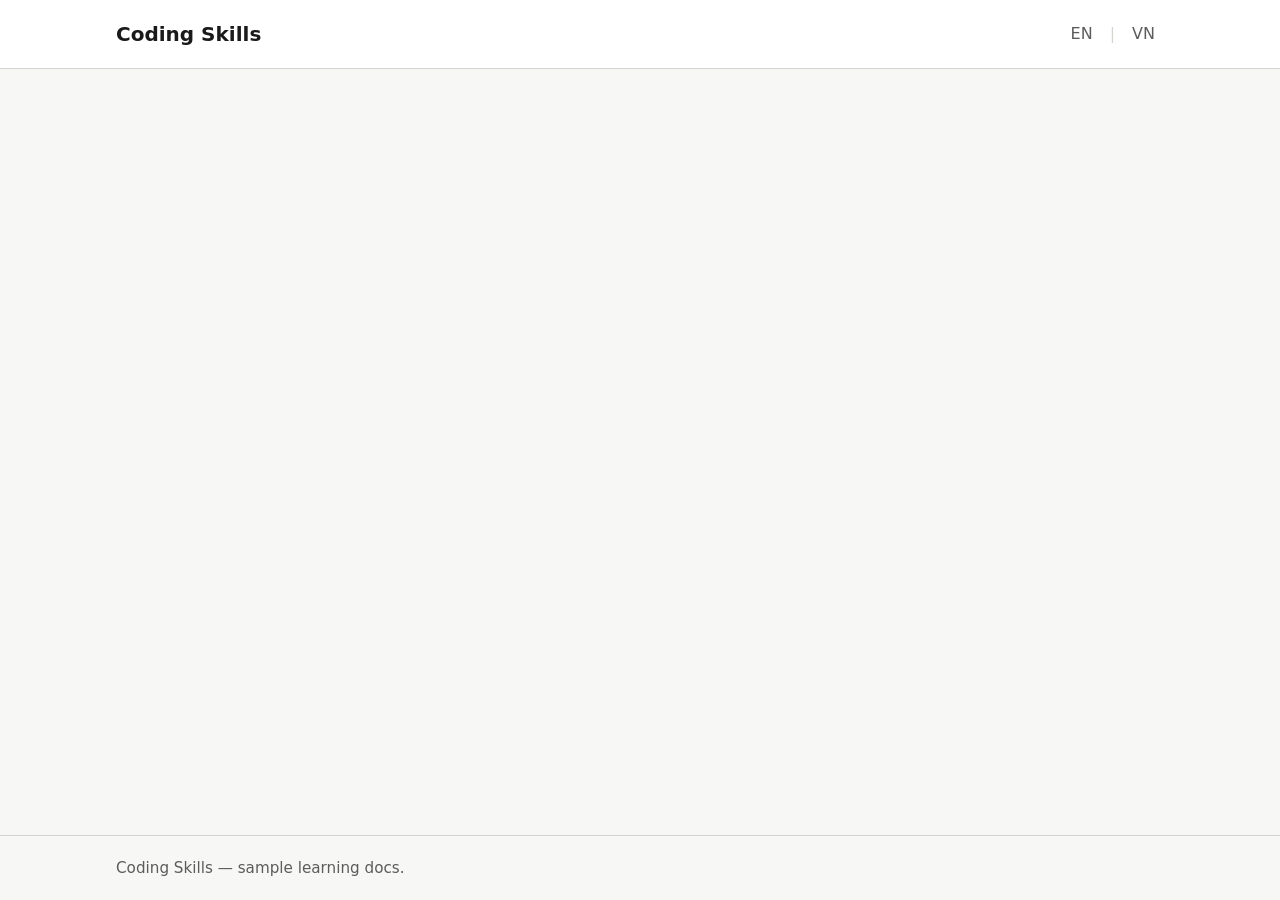
==== index.html @ e60ecc77 "chore: scaffold static site shells" ====
<!DOCTYPE html>
<html lang="en">
<head>
  <meta charset="utf-8">
  <meta name="viewport" content="width=device-width, initial-scale=1">
  <title>Coding Skills</title>
  <link rel="stylesheet" href="css/styles.css">
</head>
<body>
  <header id="site-header" class="site-header">
    <div class="site-header__inner">
      <a class="site-brand" href="index.html">Coding Skills</a>
      <div class="lang-toggle" role="group" aria-label="Language">
        <button type="button" class="lang-toggle__btn" data-lang="en">EN</button>
        <span class="lang-toggle__sep" aria-hidden="true">|</span>
        <button type="button" class="lang-toggle__btn" data-lang="vn">VN</button>
      </div>
    </div>
  </header>

  <main id="app"></main>

  <footer class="site-footer">
    <div class="site-footer__inner">
      <p class="site-footer__copy">Coding Skills — sample learning docs.</p>
    </div>
  </footer>
</body>
</html>
---- css/styles.css ----
:root {
  --color-bg: #f7f7f5;
  --color-text: #1a1a1a;
  --color-text-muted: #5c5c5c;
  --color-accent: #2563eb;
  --color-border: #d4d4d0;
  --max-content: 68rem;
  --font-sans: system-ui, -apple-system, "Segoe UI", Roboto, sans-serif;
  --line-height: 1.6;
}

*,
*::before,
*::after {
  box-sizing: border-box;
}

html {
  -webkit-text-size-adjust: 100%;
}

body {
  margin: 0;
  min-height: 100vh;
  display: flex;
  flex-direction: column;
  font-family: var(--font-sans);
  font-size: 1.125rem;
  line-height: var(--line-height);
  color: var(--color-text);
  background-color: var(--color-bg);
}

.site-header {
  border-bottom: 1px solid var(--color-border);
  background: #fff;
}

.site-header__inner,
.site-footer__inner,
#app {
  max-width: var(--max-content);
  margin-inline: auto;
  padding-inline: 1.25rem;
}

.site-header__inner {
  display: flex;
  align-items: center;
  justify-content: space-between;
  gap: 1rem;
  padding-block: 1rem;
}

.site-brand {
  font-size: 1.25rem;
  font-weight: 600;
  color: var(--color-text);
  text-decoration: none;
}

.site-brand:hover {
  color: var(--color-accent);
}

.lang-toggle {
  display: flex;
  align-items: center;
  gap: 0.5rem;
  font-size: 1rem;
}

.lang-toggle__btn {
  margin: 0;
  padding: 0.25rem 0.5rem;
  border: 1px solid transparent;
  border-radius: 4px;
  background: transparent;
  color: var(--color-text-muted);
  font: inherit;
  cursor: pointer;
}

.lang-toggle__btn:hover {
  color: var(--color-accent);
}

.lang-toggle__btn[aria-pressed="true"],
.lang-toggle__btn.is-active {
  color: var(--color-accent);
  border-color: var(--color-border);
  background: #fff;
}

.lang-toggle__sep {
  color: var(--color-border);
  user-select: none;
}

#app {
  flex: 1;
  padding-block: 2rem;
  width: 100%;
}

.site-footer {
  border-top: 1px solid var(--color-border);
  margin-top: auto;
}

.site-footer__inner {
  padding-block: 1.25rem;
}

.site-footer__copy {
  margin: 0;
  font-size: 0.95rem;
  color: var(--color-text-muted);
}

/* Section page: sidebar + main (desktop) */
.section-layout {
  display: flex;
  flex-direction: column;
  gap: 1.5rem;
}

.section-sidebar {
  flex-shrink: 0;
  padding-bottom: 0.5rem;
  border-bottom: 1px solid var(--color-border);
}

.section-main {
  flex: 1;
  min-width: 0;
}

@media (min-width: 768px) {
  .page-section .section-layout {
    flex-direction: row;
    align-items: flex-start;
    gap: 2rem;
  }

  .section-sidebar {
    width: 14rem;
    padding-bottom: 0;
    border-bottom: none;
    border-right: 1px solid var(--color-border);
    padding-right: 1.5rem;
  }

  .section-main {
    padding-left: 0.25rem;
  }
}
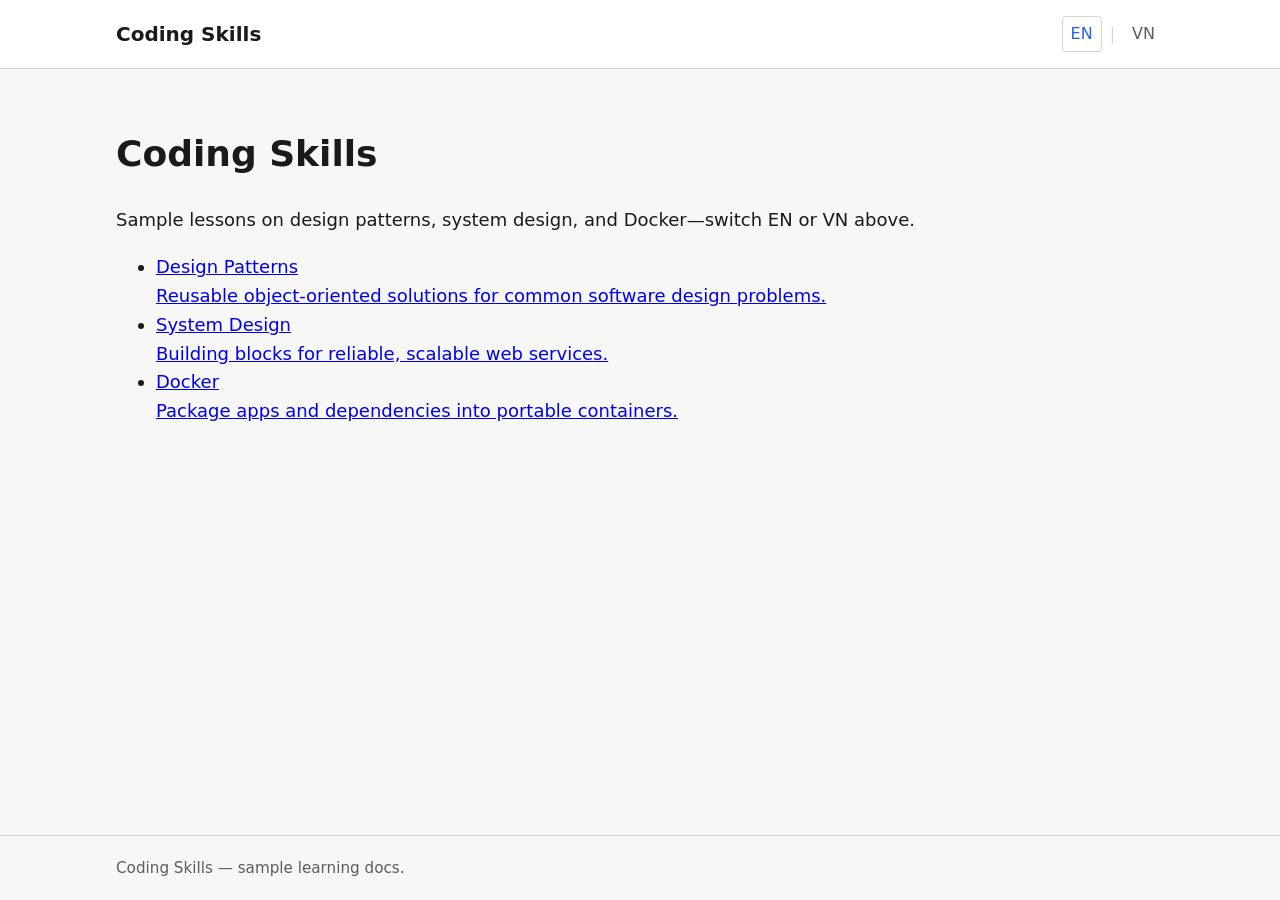
==== commit 33fbcdc3: "feat: home and course listing pages" ====
--- a/index.html
+++ b/index.html
@@ -25,5 +25,6 @@
       <p class="site-footer__copy">Coding Skills — sample learning docs.</p>
     </div>
   </footer>
+  <script type="module" src="js/app-home.js"></script>
 </body>
 </html>
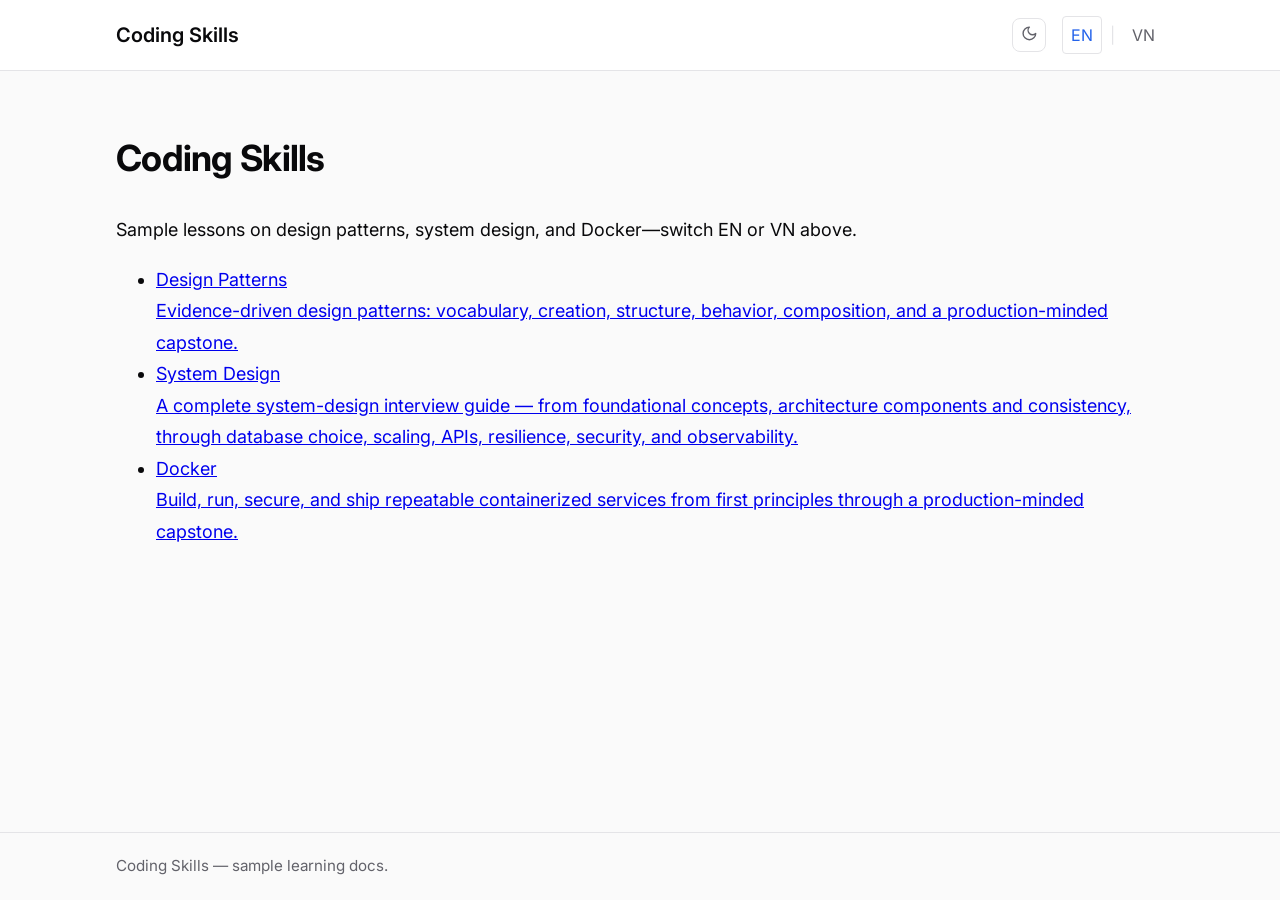
==== commit 2ff568c7: "feat: restructure system-design course to match interview-prep ebook Rebuild the system-design cours" ====
--- a/index.html
+++ b/index.html
@@ -4,16 +4,43 @@
   <meta charset="utf-8">
   <meta name="viewport" content="width=device-width, initial-scale=1">
   <title>Coding Skills</title>
+  <script>
+    (function () {
+      try {
+        var t = localStorage.getItem('coding-skills-theme');
+        if (t !== 'light' && t !== 'dark') {
+          t = window.matchMedia('(prefers-color-scheme: dark)').matches ? 'dark' : 'light';
+        }
+        document.documentElement.setAttribute('data-theme', t);
+      } catch (e) {
+        document.documentElement.setAttribute('data-theme', 'light');
+      }
+    })();
+  </script>
+  <link rel="preconnect" href="https://fonts.googleapis.com">
+  <link rel="preconnect" href="https://fonts.gstatic.com" crossorigin>
+  <link rel="stylesheet" href="https://fonts.googleapis.com/css2?family=Inter:wght@400;500;600;700;800&family=JetBrains+Mono:wght@400;500;600&display=swap">
   <link rel="stylesheet" href="css/styles.css">
+  <link rel="stylesheet" href="css/foundation.css">
 </head>
 <body>
   <header id="site-header" class="site-header">
     <div class="site-header__inner">
       <a class="site-brand" href="index.html">Coding Skills</a>
-      <div class="lang-toggle" role="group" aria-label="Language">
-        <button type="button" class="lang-toggle__btn" data-lang="en">EN</button>
-        <span class="lang-toggle__sep" aria-hidden="true">|</span>
-        <button type="button" class="lang-toggle__btn" data-lang="vn">VN</button>
+      <div class="header-controls">
+        <button type="button" id="theme-toggle" class="theme-toggle" aria-label="Toggle theme" aria-pressed="false">
+          <span class="theme-toggle__icon theme-toggle__icon--sun" aria-hidden="true">
+            <svg xmlns="http://www.w3.org/2000/svg" viewBox="0 0 24 24" fill="none" stroke="currentColor" stroke-width="2" stroke-linecap="round" stroke-linejoin="round"><circle cx="12" cy="12" r="4"></circle><path d="M12 2v2M12 20v2M4.93 4.93l1.41 1.41M17.66 17.66l1.41 1.41M2 12h2M20 12h2M6.34 17.66l-1.41 1.41M19.07 4.93l-1.41 1.41"></path></svg>
+          </span>
+          <span class="theme-toggle__icon theme-toggle__icon--moon" aria-hidden="true">
+            <svg xmlns="http://www.w3.org/2000/svg" viewBox="0 0 24 24" fill="none" stroke="currentColor" stroke-width="2" stroke-linecap="round" stroke-linejoin="round"><path d="M12 3a6 6 0 0 0 9 9 9 9 0 1 1-9-9Z"></path></svg>
+          </span>
+        </button>
+        <div class="lang-toggle" role="group" aria-label="Language">
+          <button type="button" class="lang-toggle__btn" data-lang="en">EN</button>
+          <span class="lang-toggle__sep" aria-hidden="true">|</span>
+          <button type="button" class="lang-toggle__btn" data-lang="vn">VN</button>
+        </div>
       </div>
     </div>
   </header>
@@ -25,6 +52,7 @@
       <p class="site-footer__copy">Coding Skills — sample learning docs.</p>
     </div>
   </footer>
+  <script src="js/foundation.js" defer></script>
   <script type="module" src="js/app-home.js"></script>
 </body>
 </html>
--- a/css/styles.css
+++ b/css/styles.css
@@ -33,7 +33,7 @@
 
 .site-header {
   border-bottom: 1px solid var(--color-border);
-  background: #fff;
+  background: var(--color-surface);
 }
 
 .site-header__inner,
@@ -89,7 +89,7 @@
 .lang-toggle__btn.is-active {
   color: var(--color-accent);
   border-color: var(--color-border);
-  background: #fff;
+  background: var(--color-surface);
 }
 
 .lang-toggle__sep {
@@ -154,4 +154,133 @@
   .section-main {
     padding-left: 0.25rem;
   }
-}+}
+
+.header-actions {
+  display: flex;
+  flex-wrap: wrap;
+  align-items: center;
+  gap: 0.75rem 1rem;
+  justify-content: flex-end;
+}
+
+.export-actions {
+  display: flex;
+  flex-wrap: wrap;
+  gap: 0.5rem;
+}
+
+.btn-export {
+  margin: 0;
+  padding: 0.35rem 0.7rem;
+  border: 1px solid var(--color-border);
+  border-radius: 4px;
+  background: var(--color-surface);
+  color: var(--color-text);
+  font: inherit;
+  font-size: 0.95rem;
+  cursor: pointer;
+}
+
+.btn-export:hover {
+  color: var(--color-accent);
+  border-color: var(--color-accent);
+}
+
+.section-nav-label {
+  margin: 0 0 0.5rem;
+  font-size: 0.95rem;
+  color: var(--color-text-muted);
+}
+
+.section-nav {
+  margin: 0;
+  padding-left: 1.1rem;
+}
+
+.section-nav a {
+  color: var(--color-text);
+  text-decoration: none;
+}
+
+.section-nav a:hover,
+.section-nav a[aria-current="page"] {
+  color: var(--color-accent);
+}
+
+.section-nav a[aria-current="page"] {
+  font-weight: 600;
+}
+
+.section-nav-back {
+  margin-top: 1rem;
+  font-size: 0.95rem;
+}
+
+.section-block {
+  margin-top: 2rem;
+}
+
+.section-block h2 {
+  margin-top: 0;
+  font-size: 1.25rem;
+}
+
+.section-docs pre {
+  overflow: auto;
+  padding: 1rem;
+  background: var(--color-surface);
+  border: 1px solid var(--color-border);
+  border-radius: 0.5rem;
+}
+
+.section-docs code {
+  font-family: var(--font-mono);
+  font-size: 0.95em;
+}
+
+.section-docs strong {
+  font-weight: 700;
+  color: var(--color-text);
+}
+
+.section-docs em {
+  font-style: italic;
+  color: var(--color-text);
+}
+
+.section-docs ul,
+.section-docs ol {
+  padding-left: 1.25rem;
+  margin: 0.5rem 0 1rem;
+}
+
+.section-docs li {
+  margin: 0.25rem 0;
+}
+
+.section-docs li > ul,
+.section-docs li > ol {
+  margin: 0.25rem 0 0.5rem;
+}
+
+.section-docs h2 {
+  margin-top: 1.75rem;
+  font-size: 1.2rem;
+  border-bottom: 1px solid var(--color-border);
+  padding-bottom: 0.25rem;
+}
+
+.section-docs h3 {
+  margin-top: 1.1rem;
+  font-size: 1.05rem;
+}
+
+.section-diagram {
+  display: block;
+  width: 100%;
+  max-width: 28rem;
+  height: auto;
+  background: var(--color-surface);
+  border: 1px solid var(--color-border);
+}
